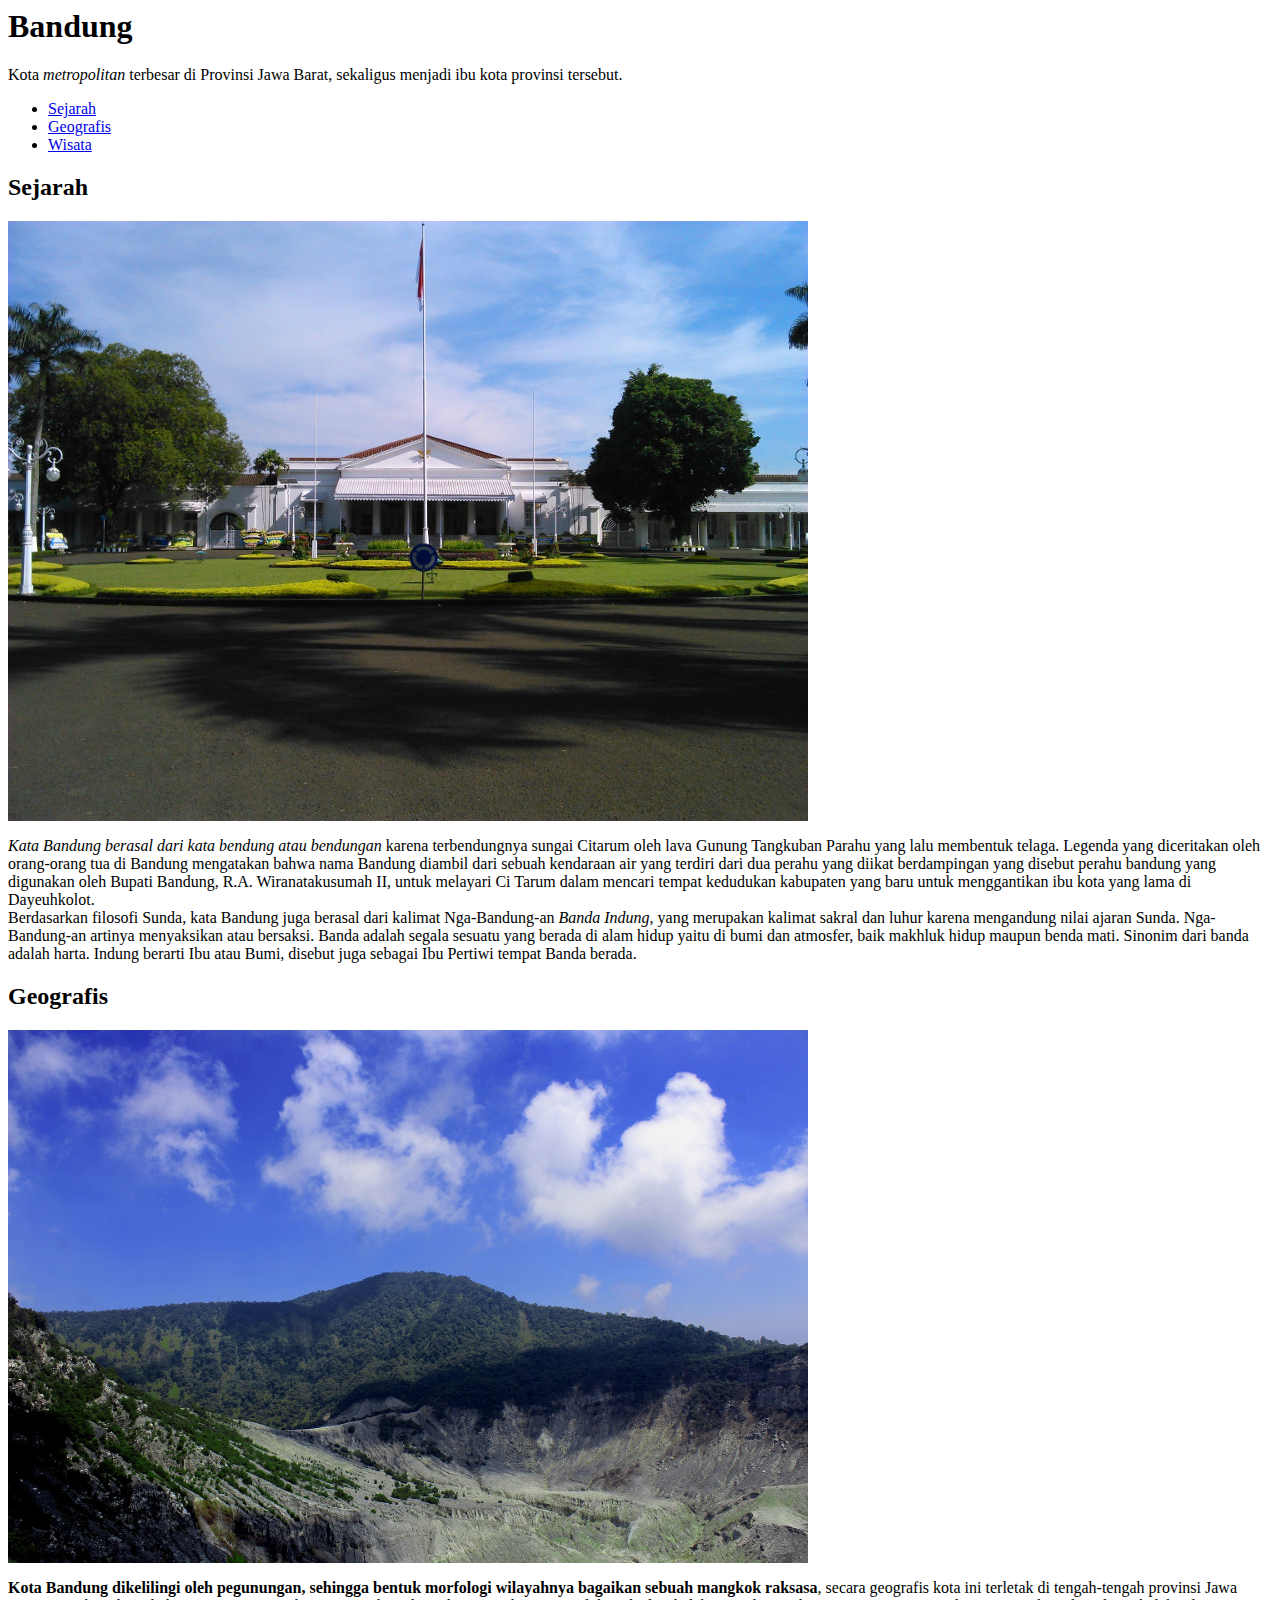
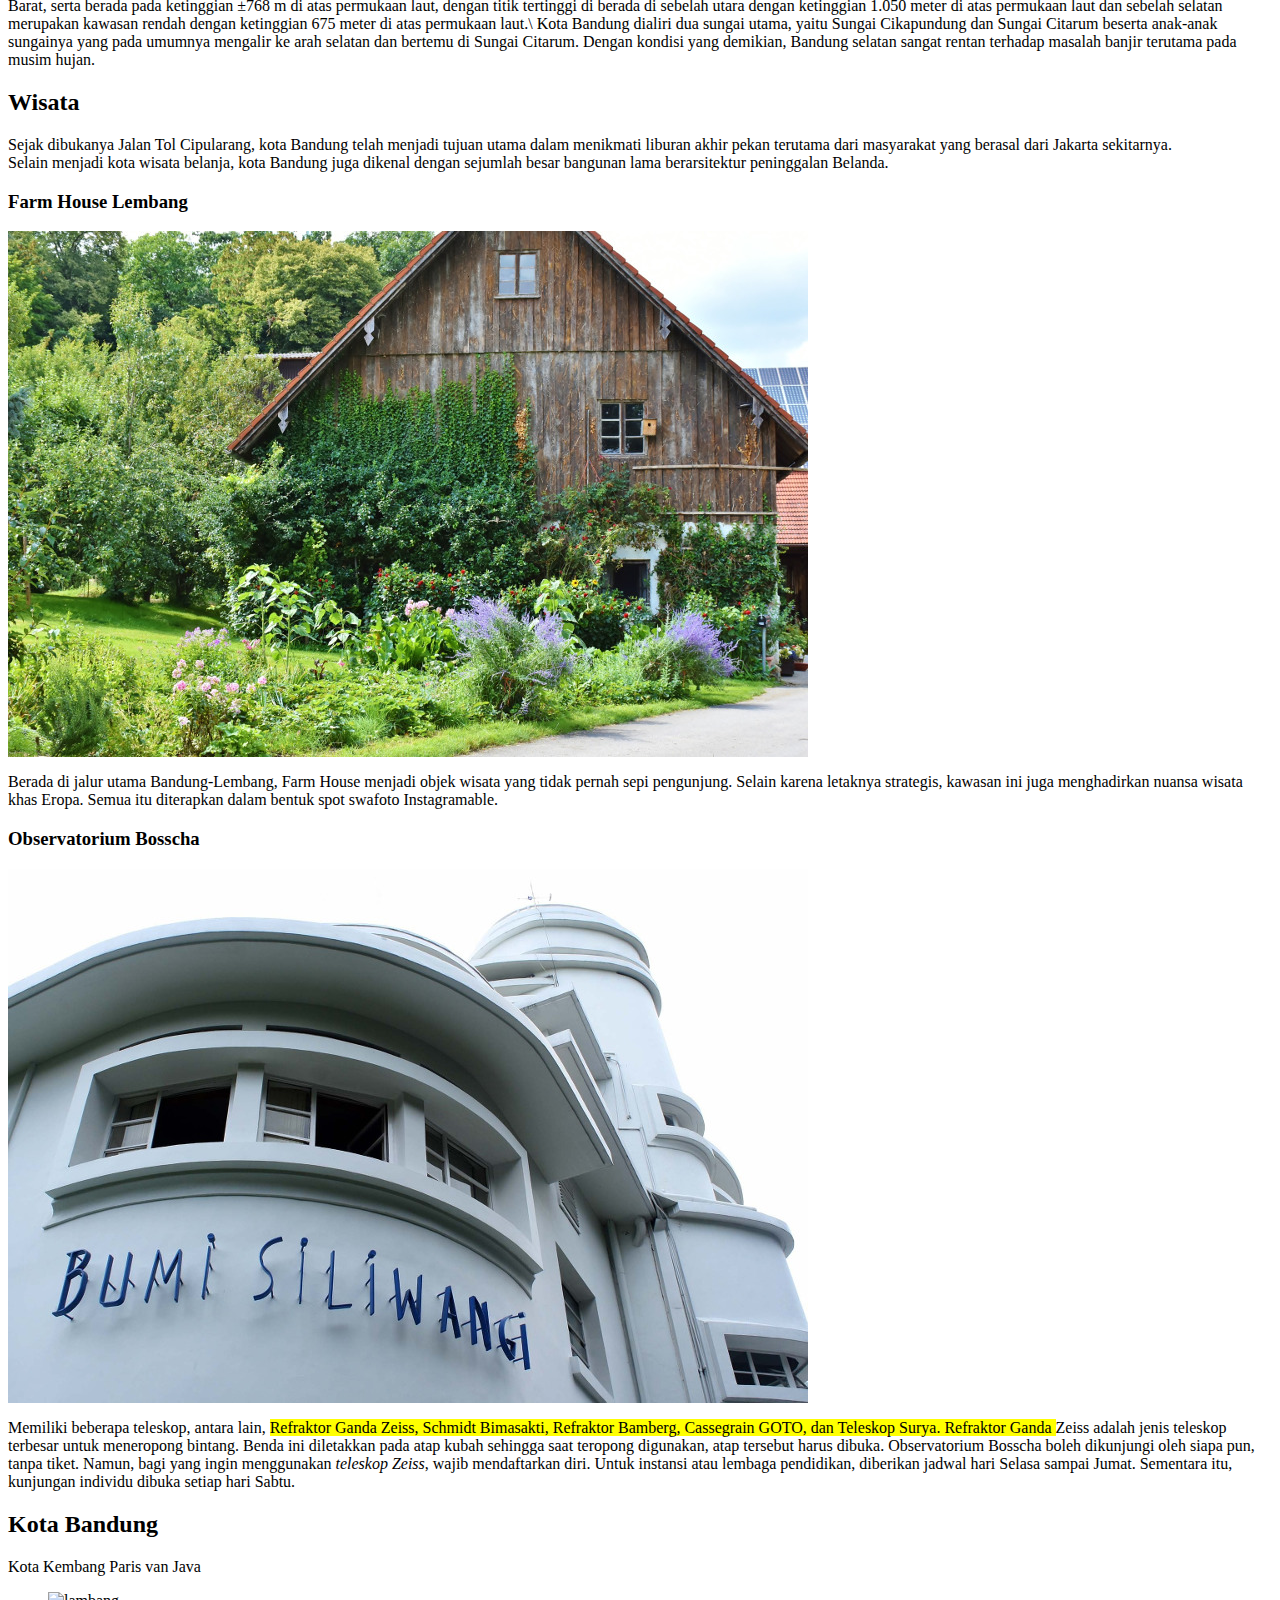
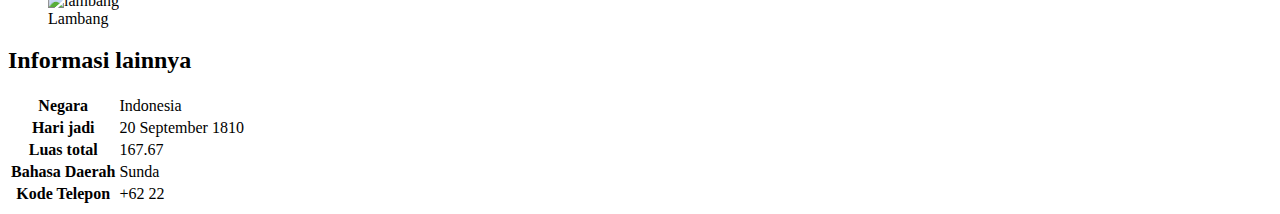
==== Bandung.html @ aa5ebaaf "ad" ====
<html>
  <head>
    <meta http-equiv="Content-Type" content="text/html; charset=UTF-8">
    <link rel="stylesheet" href= D:\Dito\Assets\Css\bandung.css>

  </head>
  <body>
    <div id = "judul">
        <article  class="jumbotron">
            <header>  
                <main>
                    <h1>Bandung </h1>
                    <p>
                        Kota <em>metropolitan</em> terbesar di Provinsi Jawa Barat, sekaligus menjadi ibu kota provinsi tersebut.
        
                    </p>
                </main>
            </header>
        </article>
        <nav id = "menu">
            <ul>
                <li>
                    <a href="file:///D:/Dito/Bandung.html">Sejarah</a>
                </li>
                <li>
                    <a href="file:///D:/Dito/Bandung.html">Geografis</a>
                </li>
                <li>
                    <a href="file:///D:/Dito/Bandung.html">Wisata</a>
                </li>
            </ul>
        </nav>
    </div>
 

  

    <div id = "content">
        <article id = "sejarah" class ="card">
            <main>
                <section>
                    <h2 id="Sejarah">Sejarah</h2>
                    <img src="./index_files/history.jpg" alt="sejarah" id ="gambarisi">

                        <p>
                <dfn>Kata Bandung berasal dari kata bendung atau bendungan </dfn>karena terbendungnya sungai Citarum oleh lava Gunung Tangkuban Parahu yang lalu membentuk telaga. Legenda yang diceritakan oleh orang-orang tua di Bandung mengatakan bahwa nama Bandung diambil dari sebuah kendaraan air yang terdiri dari dua perahu yang diikat berdampingan yang disebut perahu bandung yang digunakan oleh Bupati Bandung, R.A. Wiranatakusumah II, untuk melayari Ci Tarum dalam mencari tempat kedudukan kabupaten yang baru untuk menggantikan ibu kota yang lama di Dayeuhkolot. <br>
        Berdasarkan filosofi Sunda, kata Bandung juga berasal dari kalimat Nga-Bandung-an <em>Banda Indung</em>, yang merupakan kalimat sakral dan luhur karena mengandung nilai ajaran Sunda. Nga-Bandung-an artinya menyaksikan atau bersaksi. Banda adalah segala sesuatu yang berada di alam hidup yaitu di bumi dan atmosfer, baik makhluk hidup maupun benda mati. Sinonim dari banda adalah harta. Indung berarti Ibu atau Bumi, disebut juga sebagai Ibu Pertiwi tempat Banda berada.
        

                        </p>
                </section>
            </main>
        </article>

        <article id = "geografis" class ="card">
                <section>
                    <h2 id="Geografis">Geografis</h2>
                    <img src="./index_files/geografis.jpg" alt="geografis" id ="gambarisi"> 
                        <p>
                            <strong>Kota Bandung dikelilingi oleh pegunungan, sehingga bentuk morfologi wilayahnya bagaikan sebuah mangkok raksasa</strong>, secara geografis kota ini terletak di tengah-tengah provinsi Jawa Barat, serta berada pada ketinggian ±768 m di atas permukaan laut, dengan titik tertinggi di berada di sebelah utara dengan ketinggian 1.050 meter di atas permukaan laut dan sebelah selatan merupakan kawasan rendah dengan ketinggian 675 meter di atas permukaan laut.\
                            Kota Bandung dialiri dua sungai utama, yaitu Sungai Cikapundung dan Sungai Citarum beserta anak-anak sungainya yang pada umumnya mengalir ke arah selatan dan bertemu di Sungai Citarum. Dengan kondisi yang demikian, Bandung selatan sangat rentan terhadap masalah banjir terutama pada musim hujan.
                        </p>
                </section>
        </article>

        <article id="wisata" class="card">
            <section>
                <h2 id="Wisata">Wisata</h2>
                    <p>
                        Sejak dibukanya Jalan Tol Cipularang, kota Bandung telah menjadi tujuan utama dalam menikmati liburan akhir pekan terutama dari masyarakat yang berasal dari Jakarta sekitarnya. <br>
            Selain menjadi kota wisata belanja, kota Bandung juga dikenal dengan sejumlah besar bangunan lama berarsitektur peninggalan Belanda.
                    </p> 
            </section>
        </article>

        <article class ="card">
            <section>
                <h3>Farm House Lembang</h3>
                <img src="./index_files/farm-house.jpg" alt="famhor" id ="gambarisi">
                    <p>
                        Berada di jalur utama Bandung-Lembang, Farm House menjadi objek wisata yang tidak pernah sepi pengunjung. Selain karena letaknya strategis, kawasan ini juga menghadirkan nuansa wisata khas Eropa. Semua itu diterapkan dalam bentuk spot swafoto Instagramable.
                    </p>
            </section>
        </article>

        <article class="card">
            <section>
                <h3>Observatorium Bosscha</h3>
                <img src="./index_files/bosscha.jpg" alt="boska" id ="gambarisi">
                    <p>
                        Memiliki beberapa teleskop, antara lain, <mark>Refraktor Ganda Zeiss, Schmidt Bimasakti, Refraktor Bamberg, Cassegrain GOTO, dan Teleskop Surya. Refraktor Ganda </mark>Zeiss adalah jenis teleskop terbesar untuk meneropong bintang. Benda ini diletakkan pada atap kubah sehingga saat teropong digunakan, atap tersebut harus dibuka. Observatorium Bosscha boleh dikunjungi oleh siapa pun, tanpa tiket. Namun, bagi yang ingin menggunakan <cite>teleskop Zeiss</cite>, wajib mendaftarkan diri. Untuk instansi atau lembaga pendidikan, diberikan jadwal hari Selasa sampai Jumat. Sementara itu, kunjungan individu dibuka setiap hari Sabtu.    
                    </p>    
            </section>
        </article>
    </div>

<aside>
    <article>
        <h2>Kota Bandung</h2>
        <p>Kota Kembang Paris van Java</p>
        <figure>
        <img src=D:\Dito\Assets\Image\download.jpg alt="lambang" >
        <figcaption>Lambang</figcaption>
    </article>
    <article >
        <section>
            <h2>
                Informasi lainnya
            </h2>

            <table>
                <tbody><tr>
                    <th>Negara</th>
                    <td>Indonesia</td>
                </tr>
                <tr>
                    <th>Hari jadi</th>
                    <td>20 September 1810</td>
                </tr>
                <tr>
                    <th>Luas total</th>
                    <td>167.67</td>
                </tr>
                <tr>
                    <th>Bahasa Daerah</th>
                    <td>Sunda</td>
                </tr>
                <tr>
                    <th>Kode Telepon</th>
                    <td>+62 22</td>
                </tr>
                </tbody>
            </table>
        </section>
    </article>
  </aside>
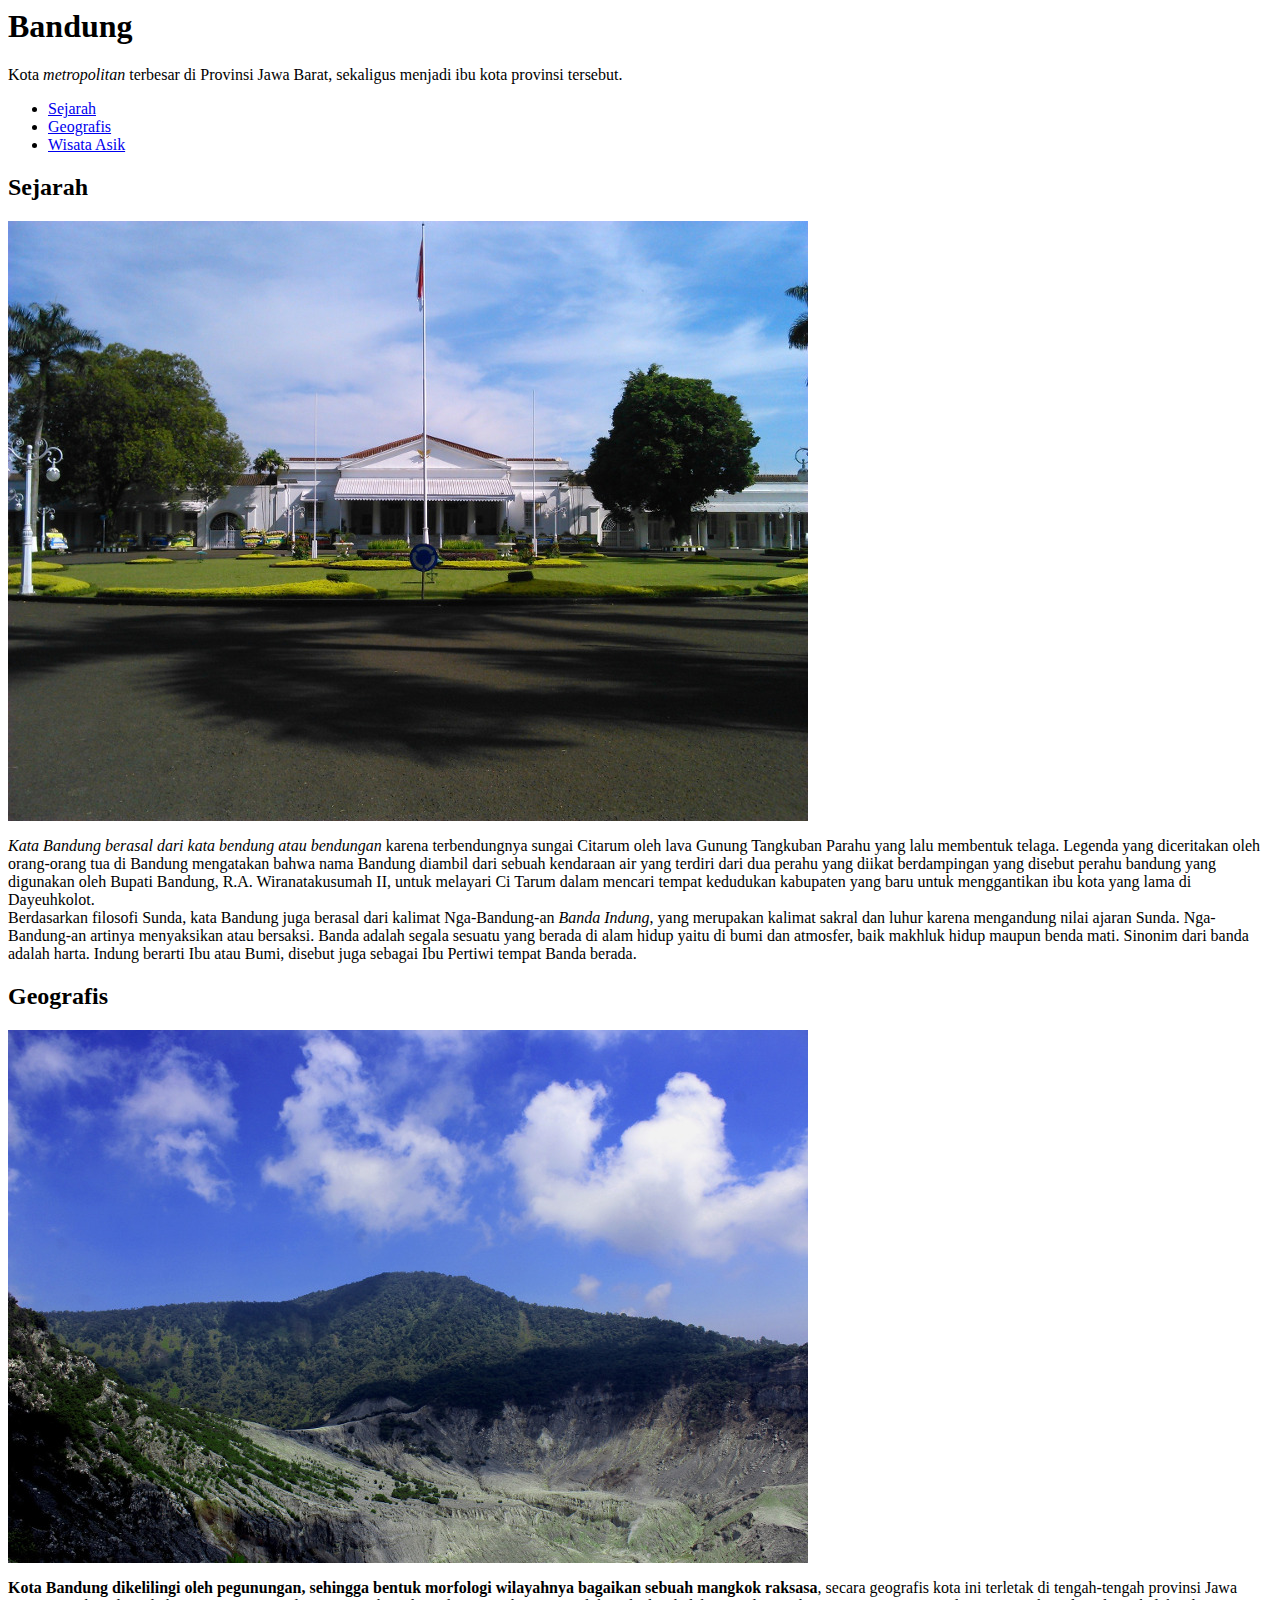
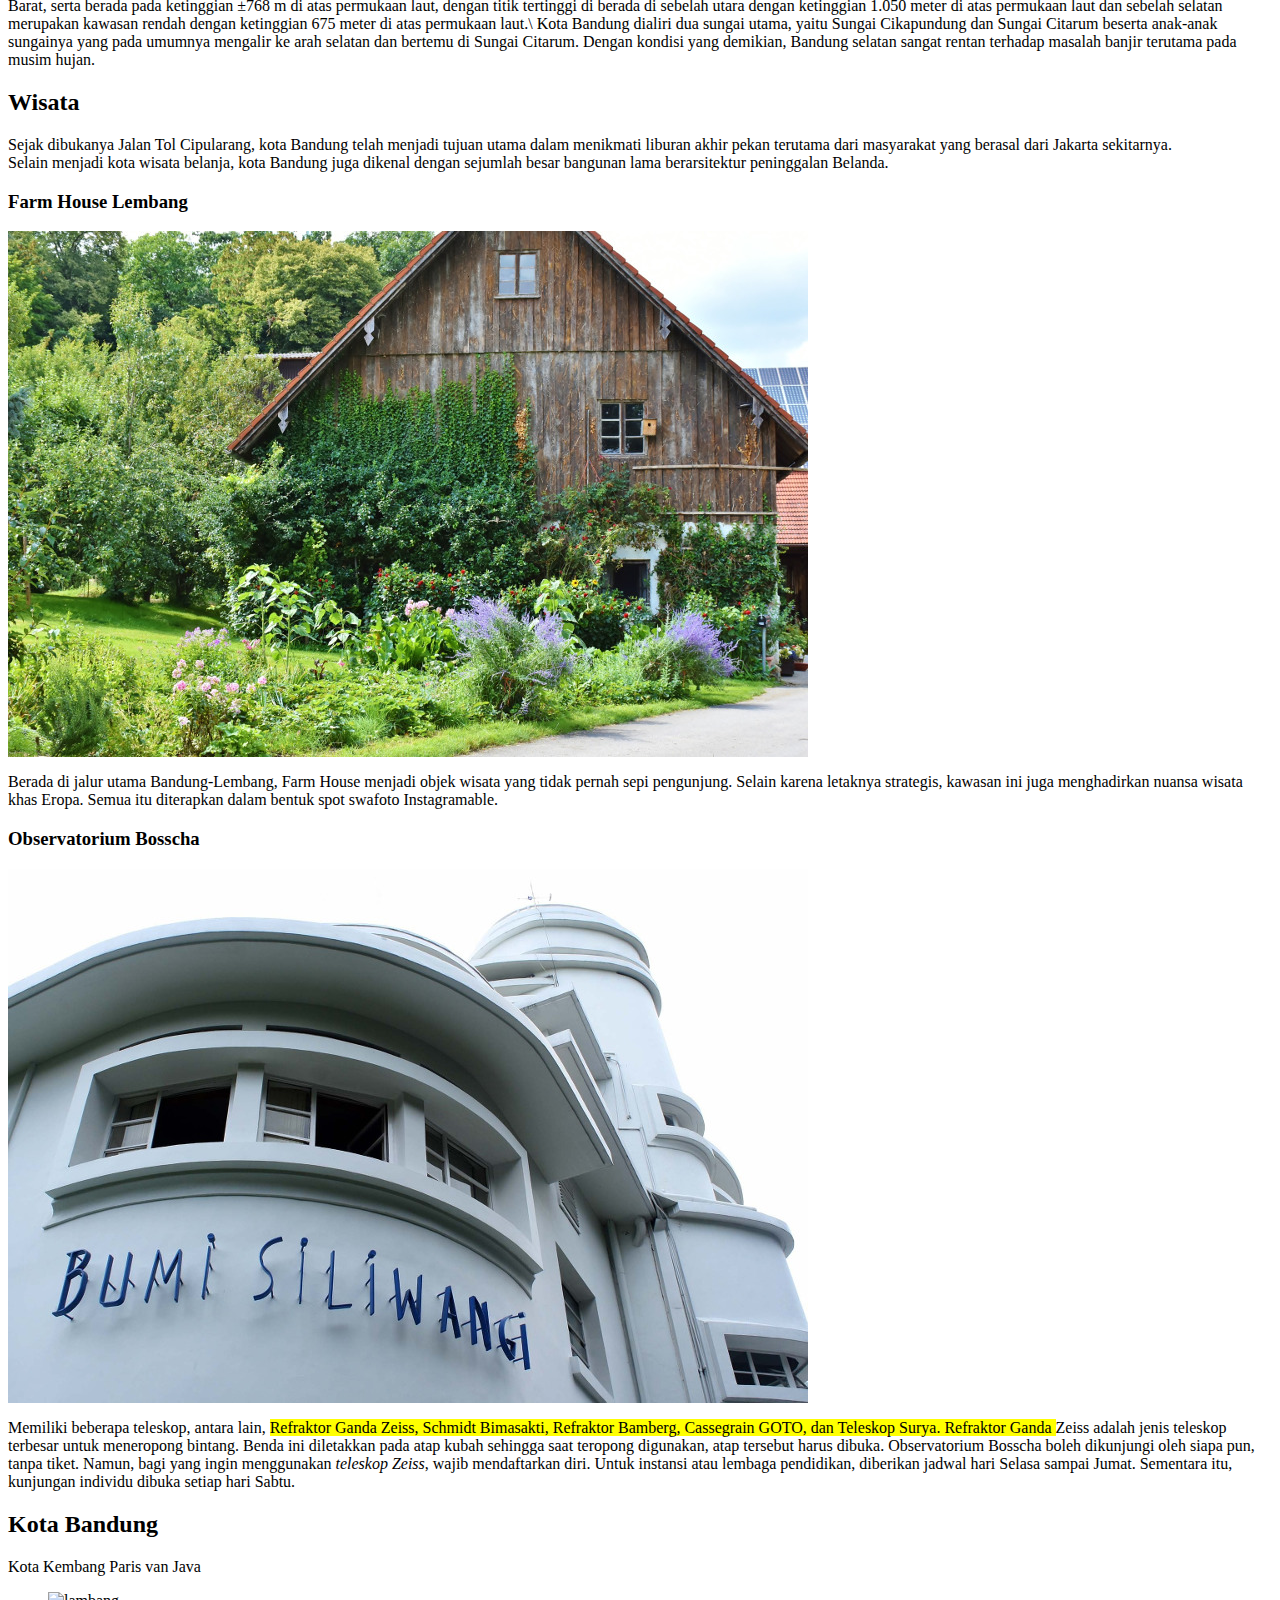
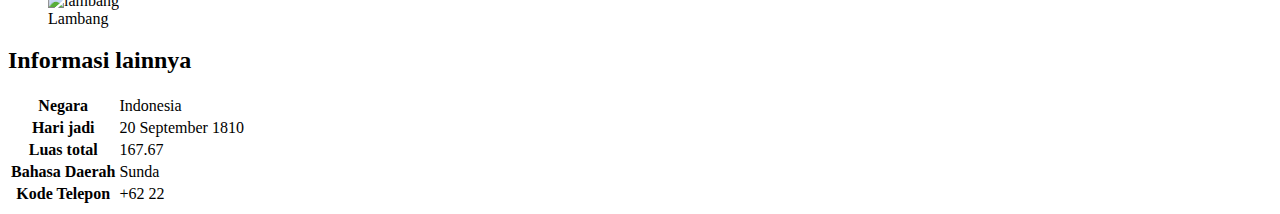
==== commit cf1394c5: "nambah apa ya" ====
--- a/Bandung.html
+++ b/Bandung.html
@@ -26,7 +26,7 @@
                     <a href="file:///D:/Dito/Bandung.html">Geografis</a>
                 </li>
                 <li>
-                    <a href="file:///D:/Dito/Bandung.html">Wisata</a>
+                    <a href="file:///D:/Dito/Bandung.html">Wisata Asik</a>
                 </li>
             </ul>
         </nav>
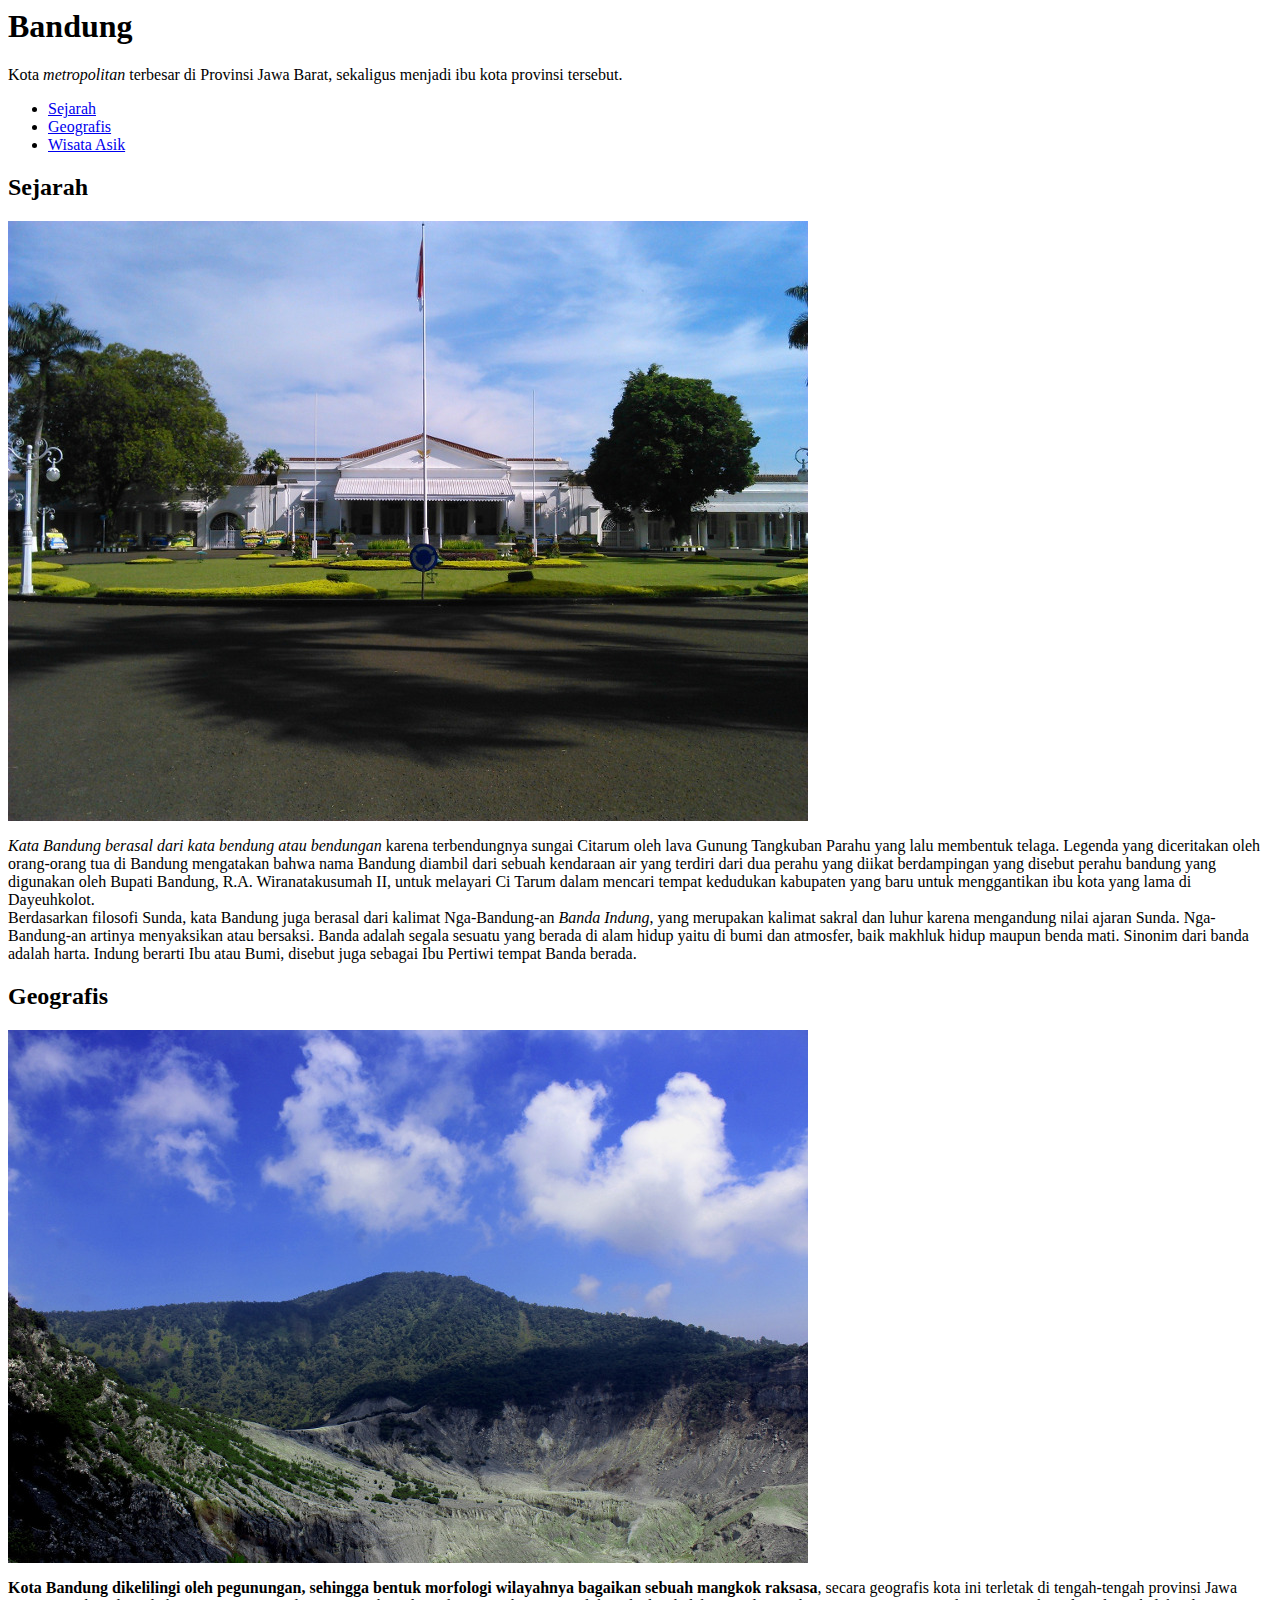
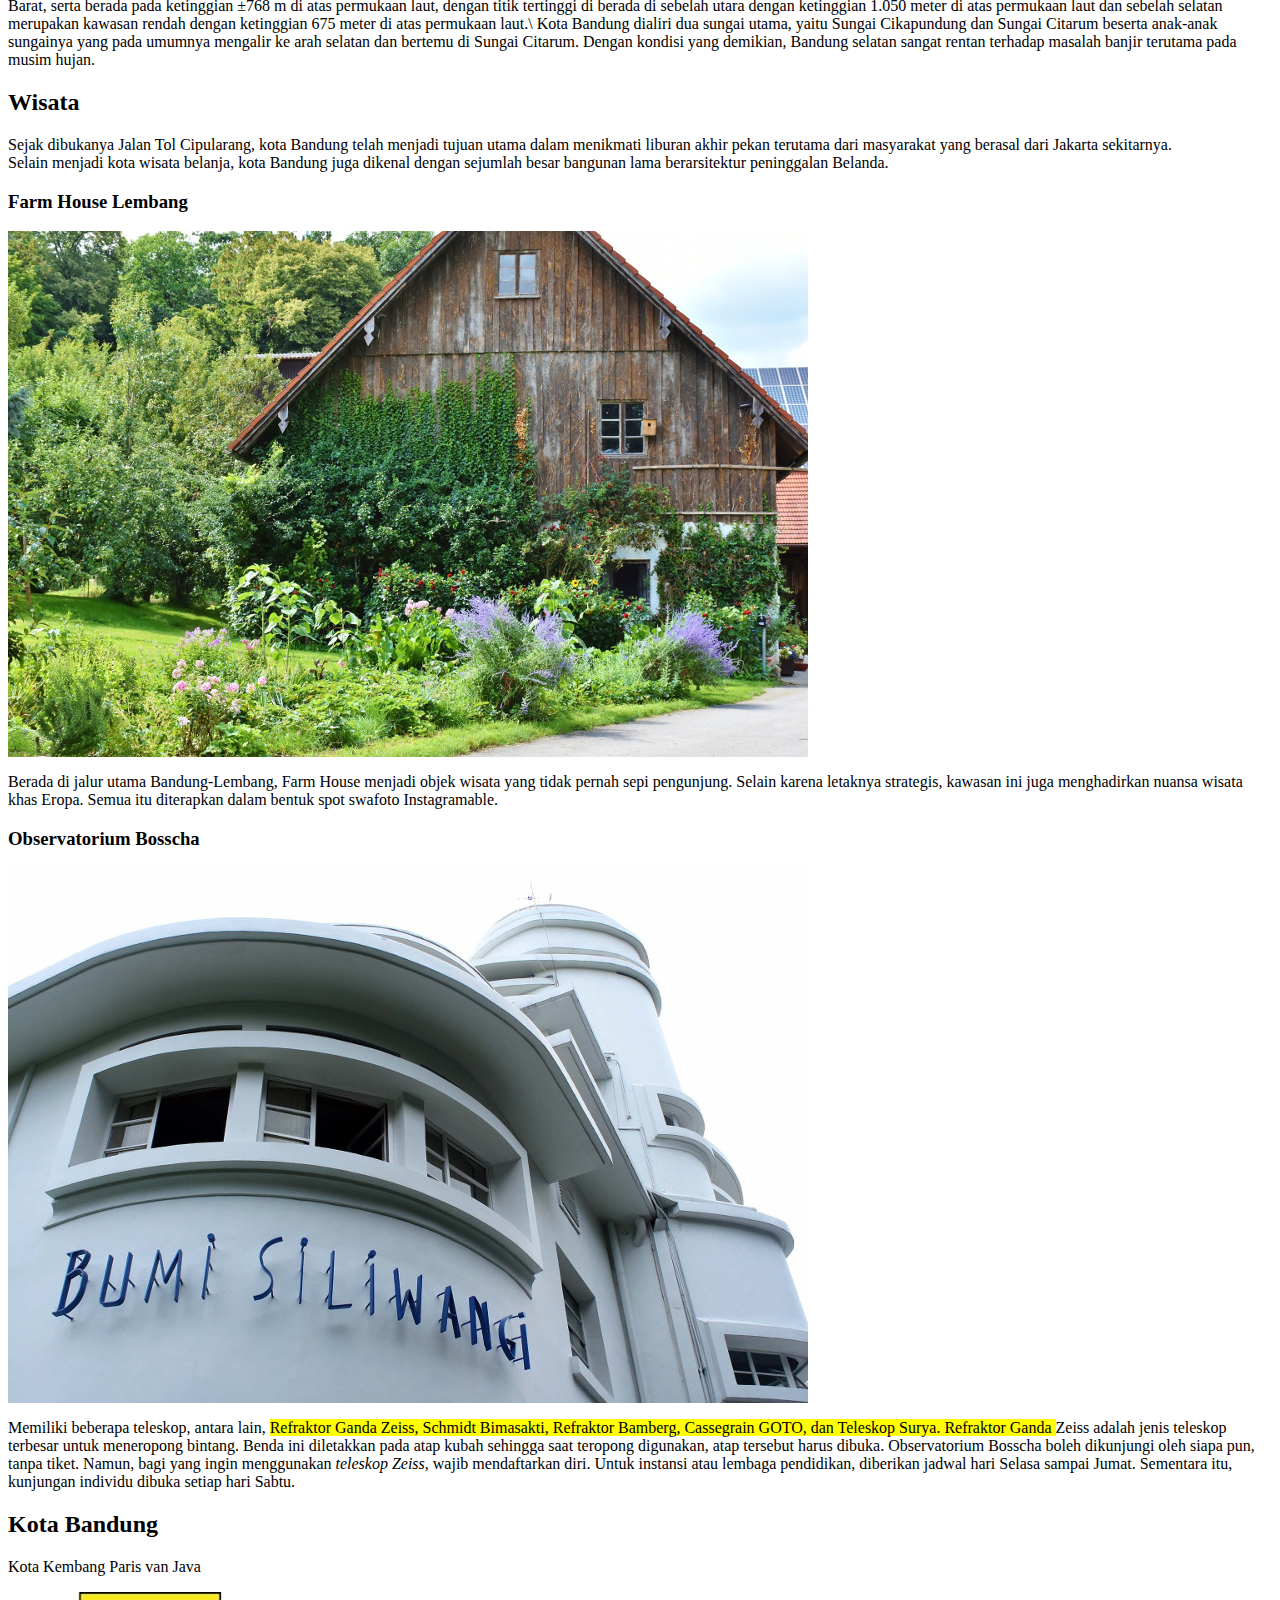
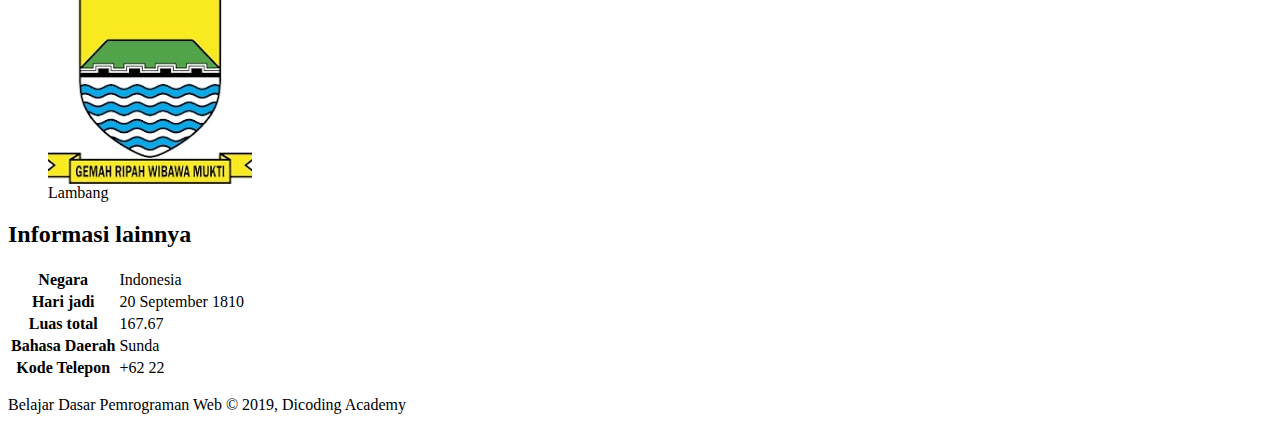
==== commit 6e38b188: "Mengatur float dan positioning di website" ====
--- a/Bandung.html
+++ b/Bandung.html
@@ -1,7 +1,7 @@
 <html>
   <head>
     <meta http-equiv="Content-Type" content="text/html; charset=UTF-8">
-    <link rel="stylesheet" href= D:\Dito\Assets\Css\bandung.css>
+    <link rel="stylesheet" href= C:\Users\bangt\Dito\Website_Bandung\Assets\Css\bandung.css>
 
   </head>
   <body>
@@ -20,13 +20,13 @@
         <nav id = "menu">
             <ul>
                 <li>
-                    <a href="file:///D:/Dito/Bandung.html">Sejarah</a>
+                    <a href="Bandung.html">Sejarah</a>
                 </li>
                 <li>
-                    <a href="file:///D:/Dito/Bandung.html">Geografis</a>
+                    <a href="Bandung.html">Geografis</a>
                 </li>
                 <li>
-                    <a href="file:///D:/Dito/Bandung.html">Wisata Asik</a>
+                    <a href="Bandung.html">Wisata Asik</a>
                 </li>
             </ul>
         </nav>
@@ -53,6 +53,7 @@
         </article>
 
         <article id = "geografis" class ="card">
+            <main>
                 <section>
                     <h2 id="Geografis">Geografis</h2>
                     <img src="./index_files/geografis.jpg" alt="geografis" id ="gambarisi"> 
@@ -61,45 +62,52 @@
                             Kota Bandung dialiri dua sungai utama, yaitu Sungai Cikapundung dan Sungai Citarum beserta anak-anak sungainya yang pada umumnya mengalir ke arah selatan dan bertemu di Sungai Citarum. Dengan kondisi yang demikian, Bandung selatan sangat rentan terhadap masalah banjir terutama pada musim hujan.
                         </p>
                 </section>
+            </main>
         </article>
 
         <article id="wisata" class="card">
-            <section>
-                <h2 id="Wisata">Wisata</h2>
-                    <p>
-                        Sejak dibukanya Jalan Tol Cipularang, kota Bandung telah menjadi tujuan utama dalam menikmati liburan akhir pekan terutama dari masyarakat yang berasal dari Jakarta sekitarnya. <br>
-            Selain menjadi kota wisata belanja, kota Bandung juga dikenal dengan sejumlah besar bangunan lama berarsitektur peninggalan Belanda.
-                    </p> 
-            </section>
+            <main>
+                <section>
+                    <h2 id="Wisata">Wisata</h2>
+                        <p>
+                            Sejak dibukanya Jalan Tol Cipularang, kota Bandung telah menjadi tujuan utama dalam menikmati liburan akhir pekan terutama dari masyarakat yang berasal dari Jakarta sekitarnya. <br>
+                Selain menjadi kota wisata belanja, kota Bandung juga dikenal dengan sejumlah besar bangunan lama berarsitektur peninggalan Belanda.
+                        </p> 
+                </section>
+            </main>
         </article>
 
         <article class ="card">
-            <section>
-                <h3>Farm House Lembang</h3>
-                <img src="./index_files/farm-house.jpg" alt="famhor" id ="gambarisi">
-                    <p>
-                        Berada di jalur utama Bandung-Lembang, Farm House menjadi objek wisata yang tidak pernah sepi pengunjung. Selain karena letaknya strategis, kawasan ini juga menghadirkan nuansa wisata khas Eropa. Semua itu diterapkan dalam bentuk spot swafoto Instagramable.
-                    </p>
-            </section>
+            <main>
+                <section>
+                    <h3>Farm House Lembang</h3>
+                    <img src="./index_files/farm-house.jpg" alt="famhor" id ="gambarisi">
+                        <p>
+                            Berada di jalur utama Bandung-Lembang, Farm House menjadi objek wisata yang tidak pernah sepi pengunjung. Selain karena letaknya strategis, kawasan ini juga menghadirkan nuansa wisata khas Eropa. Semua itu diterapkan dalam bentuk spot swafoto Instagramable.
+                        </p>
+                </section>
+            </main>
         </article>
 
         <article class="card">
-            <section>
-                <h3>Observatorium Bosscha</h3>
-                <img src="./index_files/bosscha.jpg" alt="boska" id ="gambarisi">
-                    <p>
-                        Memiliki beberapa teleskop, antara lain, <mark>Refraktor Ganda Zeiss, Schmidt Bimasakti, Refraktor Bamberg, Cassegrain GOTO, dan Teleskop Surya. Refraktor Ganda </mark>Zeiss adalah jenis teleskop terbesar untuk meneropong bintang. Benda ini diletakkan pada atap kubah sehingga saat teropong digunakan, atap tersebut harus dibuka. Observatorium Bosscha boleh dikunjungi oleh siapa pun, tanpa tiket. Namun, bagi yang ingin menggunakan <cite>teleskop Zeiss</cite>, wajib mendaftarkan diri. Untuk instansi atau lembaga pendidikan, diberikan jadwal hari Selasa sampai Jumat. Sementara itu, kunjungan individu dibuka setiap hari Sabtu.    
-                    </p>    
-            </section>
+            <main>
+                <section>
+                    <h3>Observatorium Bosscha</h3>
+                    <img src="./index_files/bosscha.jpg" alt="boska" id ="gambarisi">
+                        <p>
+                            Memiliki beberapa teleskop, antara lain, <mark>Refraktor Ganda Zeiss, Schmidt Bimasakti, Refraktor Bamberg, Cassegrain GOTO, dan Teleskop Surya. Refraktor Ganda </mark>Zeiss adalah jenis teleskop terbesar untuk meneropong bintang. Benda ini diletakkan pada atap kubah sehingga saat teropong digunakan, atap tersebut harus dibuka. Observatorium Bosscha boleh dikunjungi oleh siapa pun, tanpa tiket. Namun, bagi yang ingin menggunakan <cite>teleskop Zeiss</cite>, wajib mendaftarkan diri. Untuk instansi atau lembaga pendidikan, diberikan jadwal hari Selasa sampai Jumat. Sementara itu, kunjungan individu dibuka setiap hari Sabtu.    
+                        </p>    
+                </section>
+            </main>
         </article>
     </div>
 
-<aside>
+<aside class ="card">
     <article>
         <h2>Kota Bandung</h2>
         <p>Kota Kembang Paris van Java</p>
         <figure>
-        <img src=D:\Dito\Assets\Image\download.jpg alt="lambang" >
+        <img src= .\index_files\download.jpg alt="lambang" id = "logobandung" >
         <figcaption>Lambang</figcaption>
     </article>
     <article >
@@ -133,4 +141,8 @@
             </table>
         </section>
     </article>
-  </aside>+  </aside>
+
+<footer>
+    <p>Belajar Dasar Pemrograman Web &#169 2019, Dicoding Academy</p>
+</footer>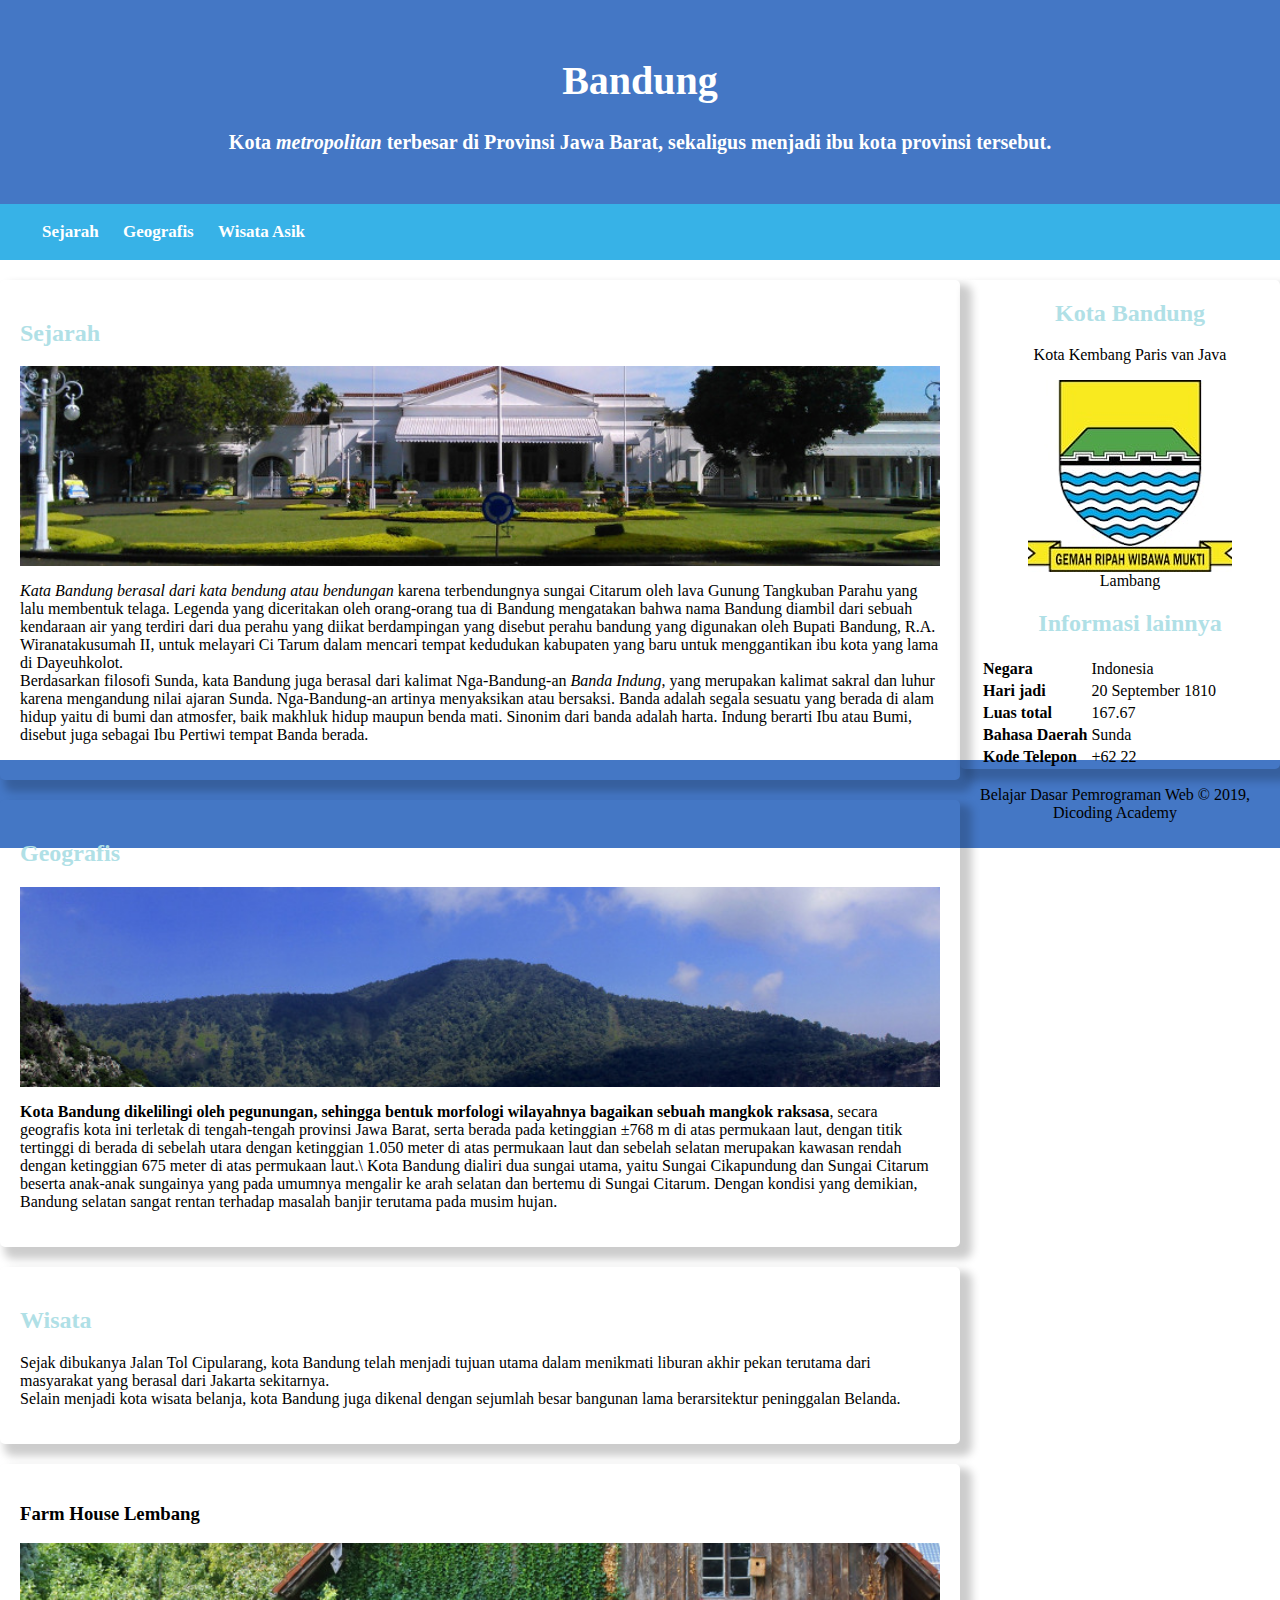
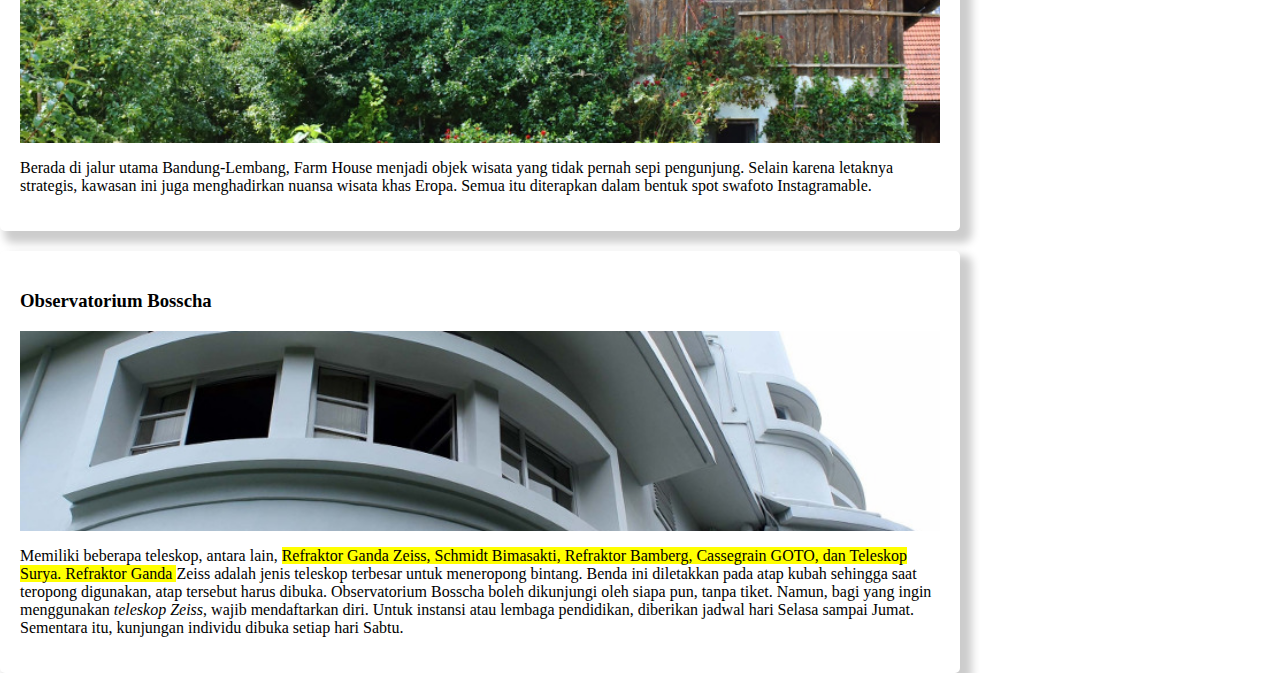
==== commit 2569ec6f: "merapikan kode dan meanmbah box-sizing pada website" ====
--- a/Bandung.html
+++ b/Bandung.html
@@ -1,7 +1,7 @@
 <html>
   <head>
     <meta http-equiv="Content-Type" content="text/html; charset=UTF-8">
-    <link rel="stylesheet" href= C:\Users\bangt\Dito\Website_Bandung\Assets\Css\bandung.css>
+    <link rel="stylesheet" href=.\Assets\Css\bandung.css>
 
   </head>
   <body>
@@ -144,5 +144,7 @@
   </aside>
 
 <footer>
-    <p>Belajar Dasar Pemrograman Web &#169 2019, Dicoding Academy</p>
+    <article>
+        <p>Belajar Dasar Pemrograman Web &#169 2019, Dicoding Academy</p>
+    </article>
 </footer>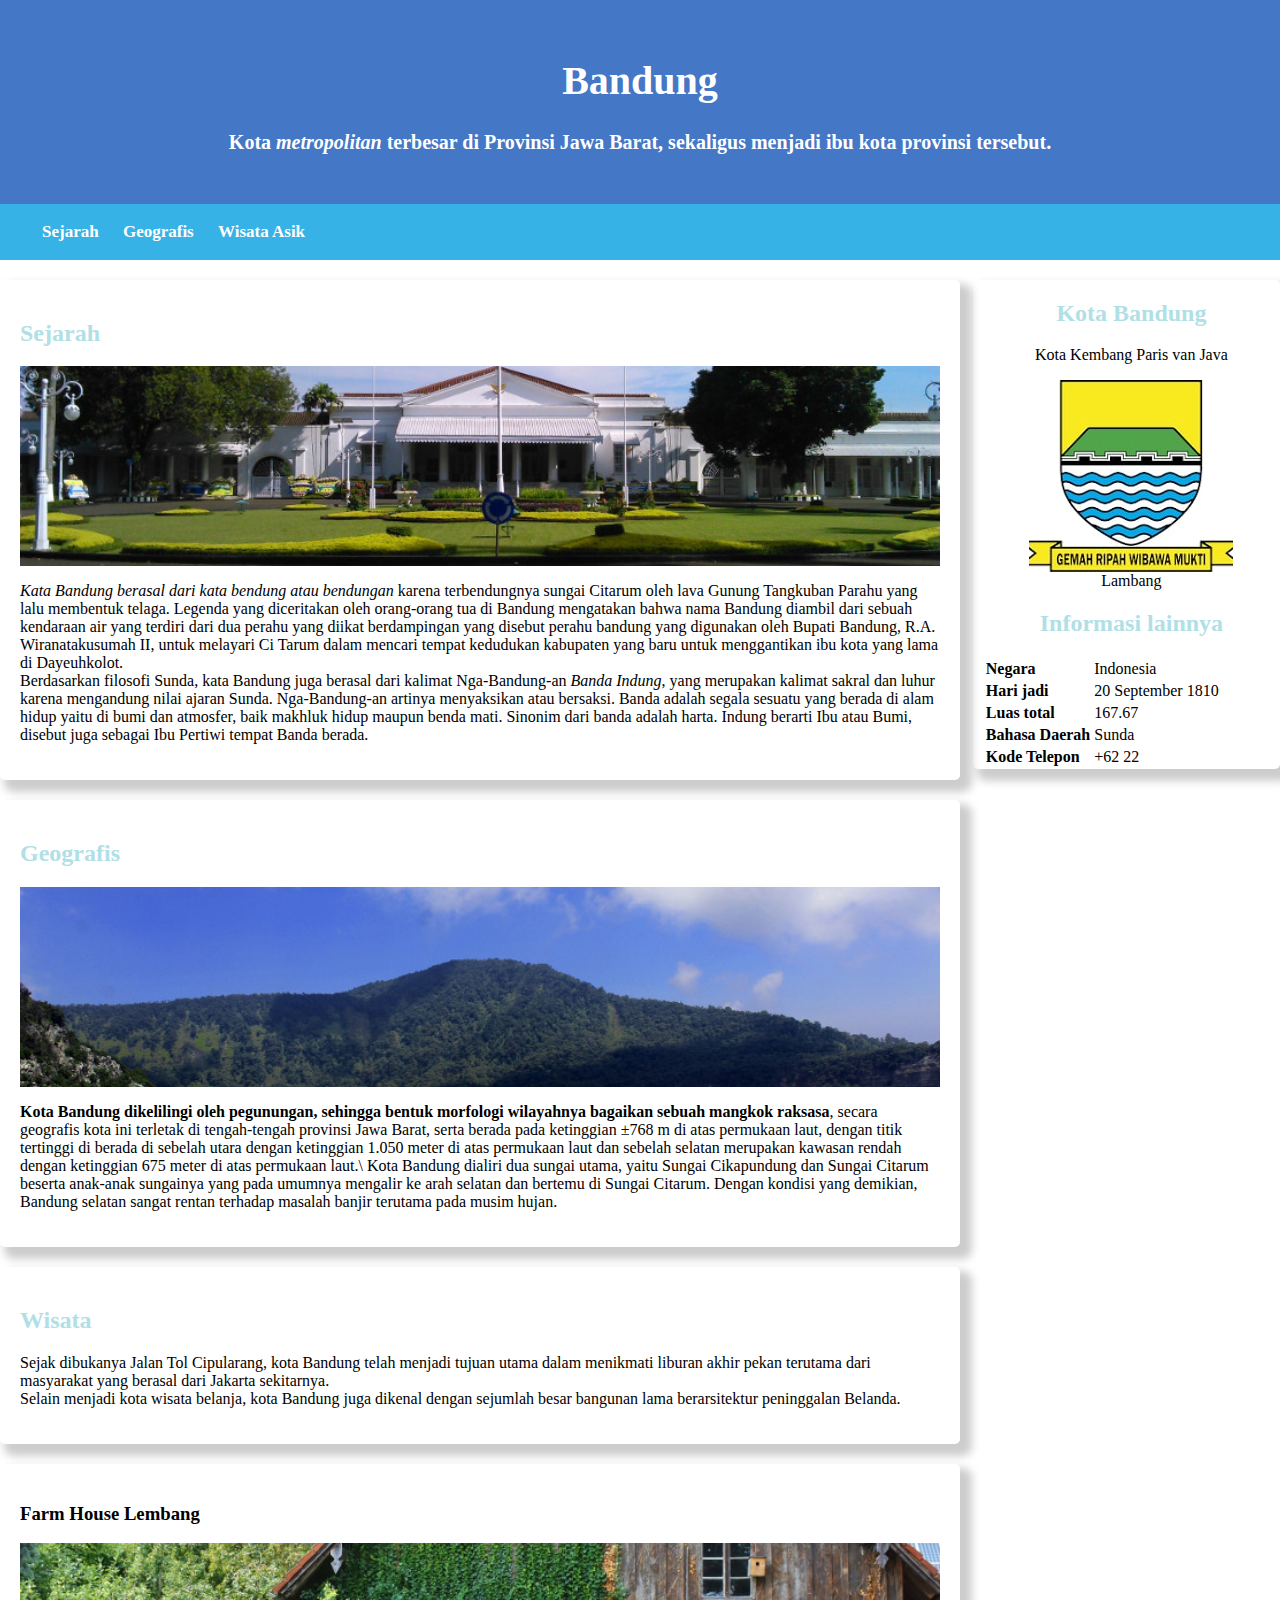
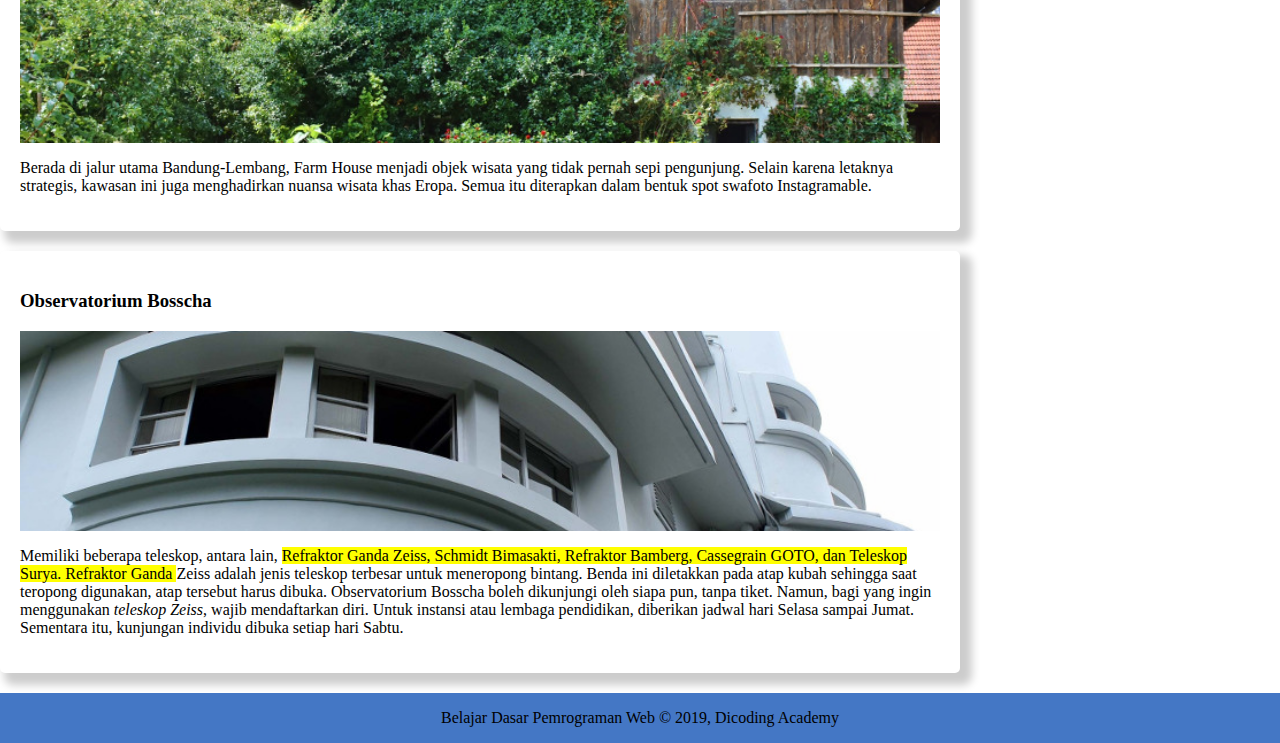
==== commit 26bb24bf: "menambah versi mobile website, merapikan footer, merapikan box card" ====
--- a/Bandung.html
+++ b/Bandung.html
@@ -1,37 +1,38 @@
 <html>
   <head>
     <meta http-equiv="Content-Type" content="text/html; charset=UTF-8">
+    <meta name="viewport" content="width=device-width, initial-scale=1">
     <link rel="stylesheet" href=.\Assets\Css\bandung.css>
 
   </head>
   <body>
-    <div id = "judul">
-        <article  class="jumbotron">
-            <header>  
-                <main>
-                    <h1>Bandung </h1>
-                    <p>
-                        Kota <em>metropolitan</em> terbesar di Provinsi Jawa Barat, sekaligus menjadi ibu kota provinsi tersebut.
+    <header>  
+            <div id = "judul">
+                <article  class="jumbotron">
+                        <main>
+                            <h1>Bandung </h1>
+                            <p>
+                                Kota <em>metropolitan</em> terbesar di Provinsi Jawa Barat, sekaligus menjadi ibu kota provinsi tersebut.
+                
+                            </p>
+                        </main>
+                </article>
+                <nav id = "menu">
+                    <ul>
+                        <li>
+                            <a href="Bandung.html">Sejarah</a>
+                        </li>
+                        <li>
+                            <a href="Bandung.html">Geografis</a>
+                        </li>
+                        <li>
+                            <a href="Bandung.html">Wisata Asik</a>
+                        </li>
+                    </ul>
+                </nav>
+            </div>
+    </header>
         
-                    </p>
-                </main>
-            </header>
-        </article>
-        <nav id = "menu">
-            <ul>
-                <li>
-                    <a href="Bandung.html">Sejarah</a>
-                </li>
-                <li>
-                    <a href="Bandung.html">Geografis</a>
-                </li>
-                <li>
-                    <a href="Bandung.html">Wisata Asik</a>
-                </li>
-            </ul>
-        </nav>
-    </div>
- 
 
   
 
